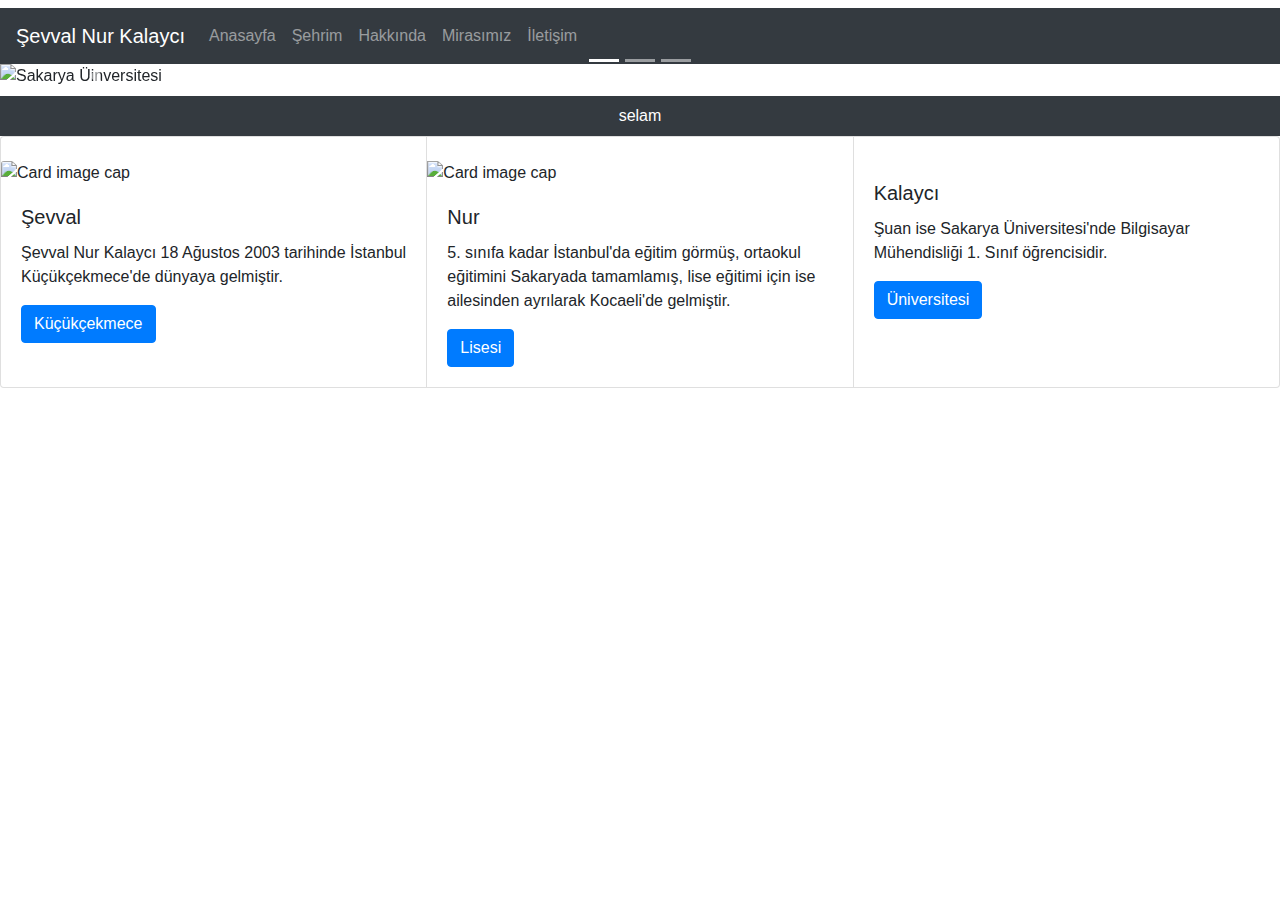
==== Untitled-2.html @ 7c10a7d3 "Update Untitled-2.html" ====
<!doctype html>
<html lang="en">
  <head>
    <!-- Required meta tags -->
    <meta charset="utf-8">
    <meta name="viewport" content="width=device-width, initial-scale=1, shrink-to-fit=no">

    <!-- Bootstrap CSS -->
    <link rel="stylesheet" href="https://cdn.jsdelivr.net/npm/bootstrap@4.0.0/dist/css/bootstrap.min.css" integrity="sha384-Gn5384xqQ1aoWXA+058RXPxPg6fy4IWvTNh0E263XmFcJlSAwiGgFAW/dAiS6JXm" crossorigin="anonymous">

    <title></title>
  </head>
  <body>
    <h1></h1>

    <!-- Optional JavaScript -->
    <!-- jQuery first, then Popper.js, then Bootstrap JS -->
    <script src="https://code.jquery.com/jquery-3.2.1.slim.min.js" integrity="sha384-KJ3o2DKtIkvYIK3UENzmM7KCkRr/rE9/Qpg6aAZGJwFDMVNA/GpGFF93hXpG5KkN" crossorigin="anonymous"></script>
    <script src="https://cdn.jsdelivr.net/npm/popper.js@1.12.9/dist/umd/popper.min.js" integrity="sha384-ApNbgh9B+Y1QKtv3Rn7W3mgPxhU9K/ScQsAP7hUibX39j7fakFPskvXusvfa0b4Q" crossorigin="anonymous"></script>
    <script src="https://cdn.jsdelivr.net/npm/bootstrap@4.0.0/dist/js/bootstrap.min.js" integrity="sha384-JZR6Spejh4U02d8jOt6vLEHfe/JQGiRRSQQxSfFWpi1MquVdAyjUar5+76PVCmYl" crossorigin="anonymous"></script>
  </body>
</html>


  <nav class="navbar navbar-expand-lg navbar-dark bg-dark">
    <a class="navbar-brand" href="#">Şevval Nur Kalaycı</a>
    <button class="navbar-toggler" type="button" data-toggle="collapse" data-target="#navbarNav" aria-controls="navbarNav" aria-expanded="false" aria-label="Toggle navigation">
      <span class="navbar-toggler-icon"></span>
    </button>
    <div class="collapse navbar-collapse" id="navbarNav">
      <div class="navbar-nav ms-auto me-3">
        <li class="nav-item active">
       
        <li class="nav-item">
          <a class="nav-link" href="#">Anasayfa</a>
        </li>
         <li class="nav-item">
          <a class="nav-link" href="#">Şehrim</a>
        </li>
        <li class="nav-item">
          <a class="nav-link" href="#">Hakkında</a>
        </li>
        <li class="nav-item">
          <a class="nav-link" href="#">Mirasımız</a>
        </li>
        <li class="nav-item">
          <a class="nav-link" href="#">İletişim</a>
        </li>
       
        </li>
      </ul>
    </div>
  </nav>

<!--Slider için yaptım html i.inde jpg li fotoğrafları indirip kullanabilirim 
altında yazısı olan kayan fotoğraflar olarak düşünebiliriz  -->
  <header><div id="carouselExampleIndicators" class="carousel slide" data-ride="carousel">
    <ol class="carousel-indicators">
      <li data-target="#carouselExampleIndicators" data-slide-to="0" class="active"></li>
      <li data-target="#carouselExampleIndicators" data-slide-to="1"></li>
      <li data-target="#carouselExampleIndicators" data-slide-to="2"></li>
    </ol>
    <div class="carousel-inner">
      <div class="carousel-item active">
        <img class="d-block w-100 " src="Saü.foto.jpg" alt="Sakarya Üinversitesi">
      </div>
      <div class="carousel-item">
        <img class="d-block w-100" src="kastamonu.jpg" alt="Second slide">
      </div>
      <div class="carousel-item">
        <img class="d-block w-100" src="makif.jpeg" alt="Third slide">
      </div>
      <div class="carousel-item">
        <img class="d-block w-100" src="Saü.foto.jpg" alt="Third slide">
      </div>
       <div class="carousel-item">
        <img class="d-block w-100" src="kastamonu.jpg" alt="Second slide">
      </div>
    </div>
    <a class="carousel-control-prev" href="#carouselExampleIndicators" role="button" data-slide="prev">
      <span class="carousel-control-prev-icon" aria-hidden="true"></span>
      <span class="sr-only">Previous</span>
    </a>
    <a class="carousel-control-next" href="#carouselExampleIndicators" role="button" data-slide="next">
      <span class="carousel-control-next-icon" aria-hidden="true"></span>
      <span class="sr-only">Next</span>
    </a>
  </div></header>
  

  <footer class=" bg-dark text-white p-2 text-center mt-2">
    selam
  </footer>

  <main>
    <div class="card-group">
    <div class="card mx-auto" style="width: 80rem;">
      <img class="card-img-top mt-4" src="şahintepe.jpeg" alt="Card image cap">
      <div class="card-body">
        <h5 class="card-title">Şevval</h5>
        <p class="card-text"> Şevval Nur Kalaycı 18 Ağustos 2003 tarihinde 
          İstanbul Küçükçekmece'de dünyaya gelmiştir.</p>
        <a href="https://www.google.com/maps/place/K%C3%BC%C3%A7%C3%BCk%C3%A7ekmece
        %2F%C4%B0stanbul/@41.0206757,28.7403271,13z/data=!3m1!4b1!4m6!3m5!1s0x14caa
        4102814e62d:0xf17358ce73944614!8m2!3d41.0212376!4d28.7780987!16zL20vMDV5cnQ1" 
        class="btn btn-primary">Küçükçekmece</a>
      </div>
    </div>

    <div class="card mx-auto" style="width: 80rem;">
      <img class="card-img-top mt-4" src="makif.jpeg" alt="Card image cap">
      <div class="card-body">
        <h5 class="card-title">Nur</h5>
        <p class="card-text"> 5. sınıfa kadar İstanbul'da eğitim görmüş, ortaokul eğitimini Sakaryada tamamlamış, lise
          eğitimi için ise ailesinden ayrılarak Kocaeli'de gelmiştir.</p>
        <a href="https://izmitmakifersoyihl.meb.k12.tr/" class="btn btn-primary">Lisesi</a>
      </div>
    </div>

    <div class="card mx-auto" style="width: 80rem;">
      <img class="card-img-top mt-4" src="Saü.foto.jpg" alt="">
      <div class="card-body">
        <h5 class="card-title">Kalaycı</h5>
        <p class="card-text ">Şuan ise Sakarya Üniversitesi'nde
          Bilgisayar Mühendisliği 1. Sınıf öğrencisidir.</p>
        <a href="https://www.sakarya.edu.tr" class="btn btn-primary">Üniversitesi</a>
      </div>
    </div>
  </div>
  </main>
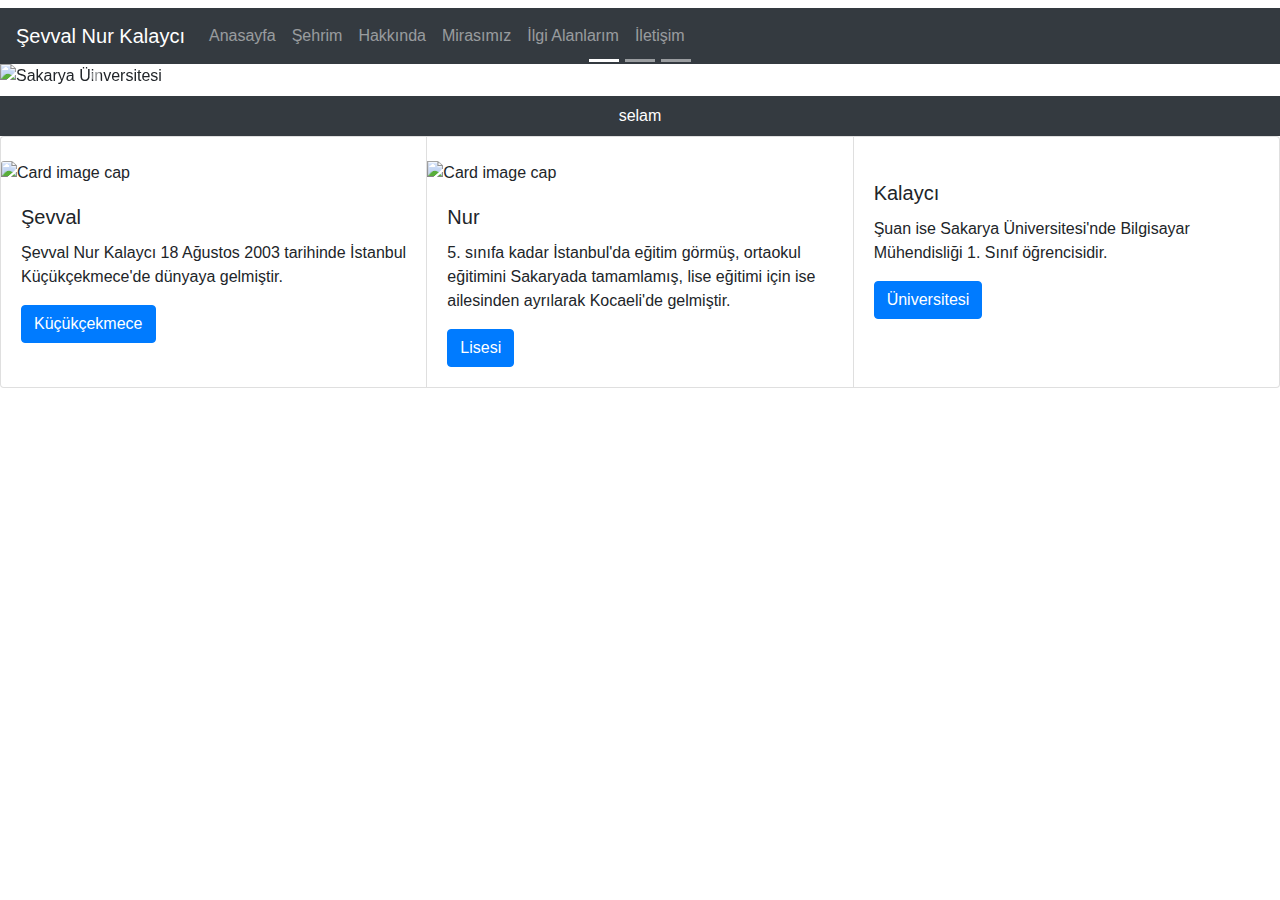
==== commit 98831af2: "Update Untitled-2.html" ====
--- a/Untitled-2.html
+++ b/Untitled-2.html
@@ -42,6 +42,10 @@
         </li>
         <li class="nav-item">
           <a class="nav-link" href="#">Mirasımız</a>
+        </li>
+         <li class="nav-item">
+          <a class="nav-link" href="#">İlgi Alanlarım</a>
+        </li>
         </li>
         <li class="nav-item">
           <a class="nav-link" href="#">İletişim</a>
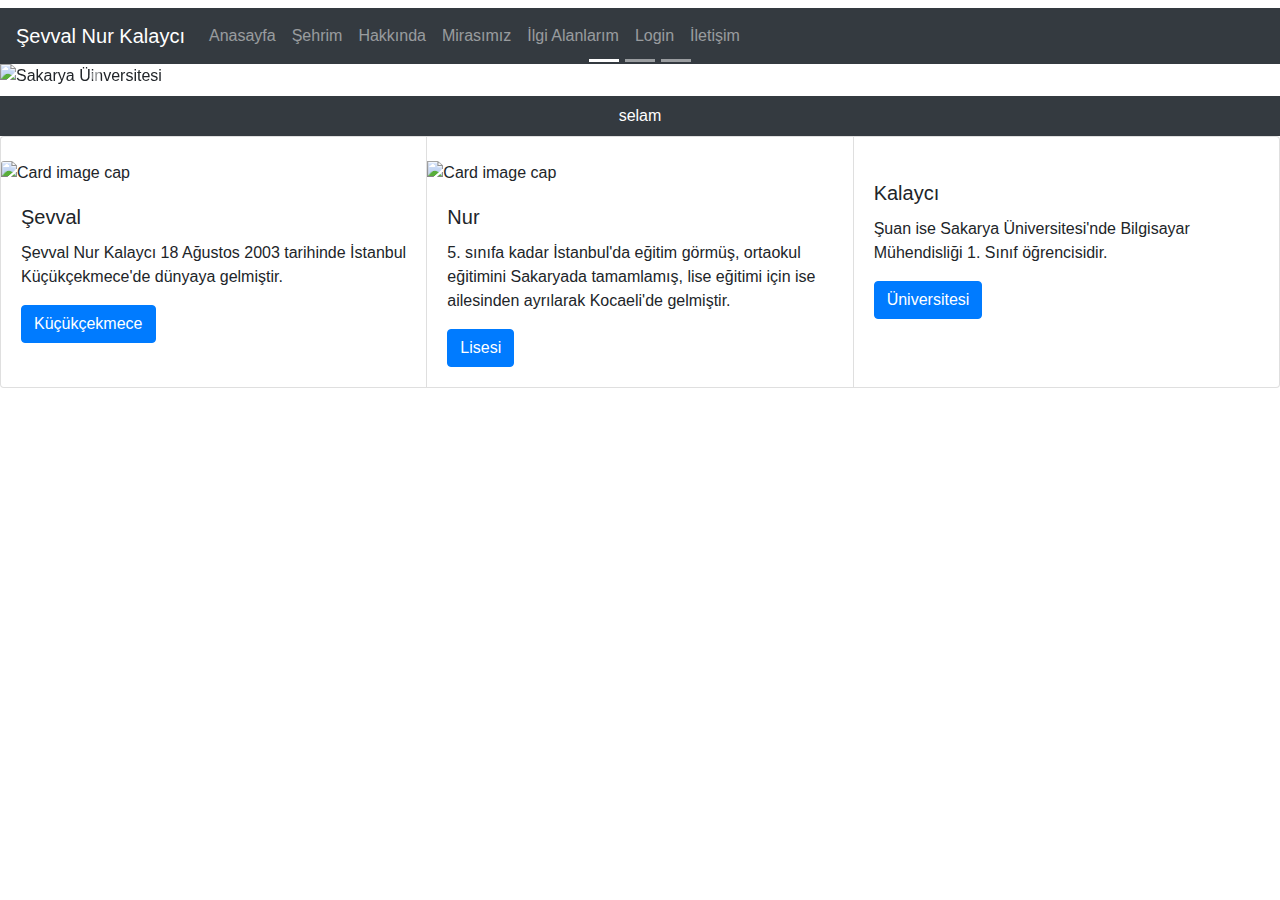
==== commit c401353b: "Update Untitled-2.html" ====
--- a/Untitled-2.html
+++ b/Untitled-2.html
@@ -48,6 +48,9 @@
         </li>
         </li>
         <li class="nav-item">
+          <a class="nav-link" href="#">Login</a>
+        </li>
+        <li class="nav-item">
           <a class="nav-link" href="#">İletişim</a>
         </li>
        
@@ -79,6 +82,9 @@
       </div>
        <div class="carousel-item">
         <img class="d-block w-100" src="kastamonu.jpg" alt="Second slide">
+      </div>
+       <div class="carousel-item">
+        <img class="d-block w-100" src="makif.jpeg" alt="Third slide">
       </div>
     </div>
     <a class="carousel-control-prev" href="#carouselExampleIndicators" role="button" data-slide="prev">
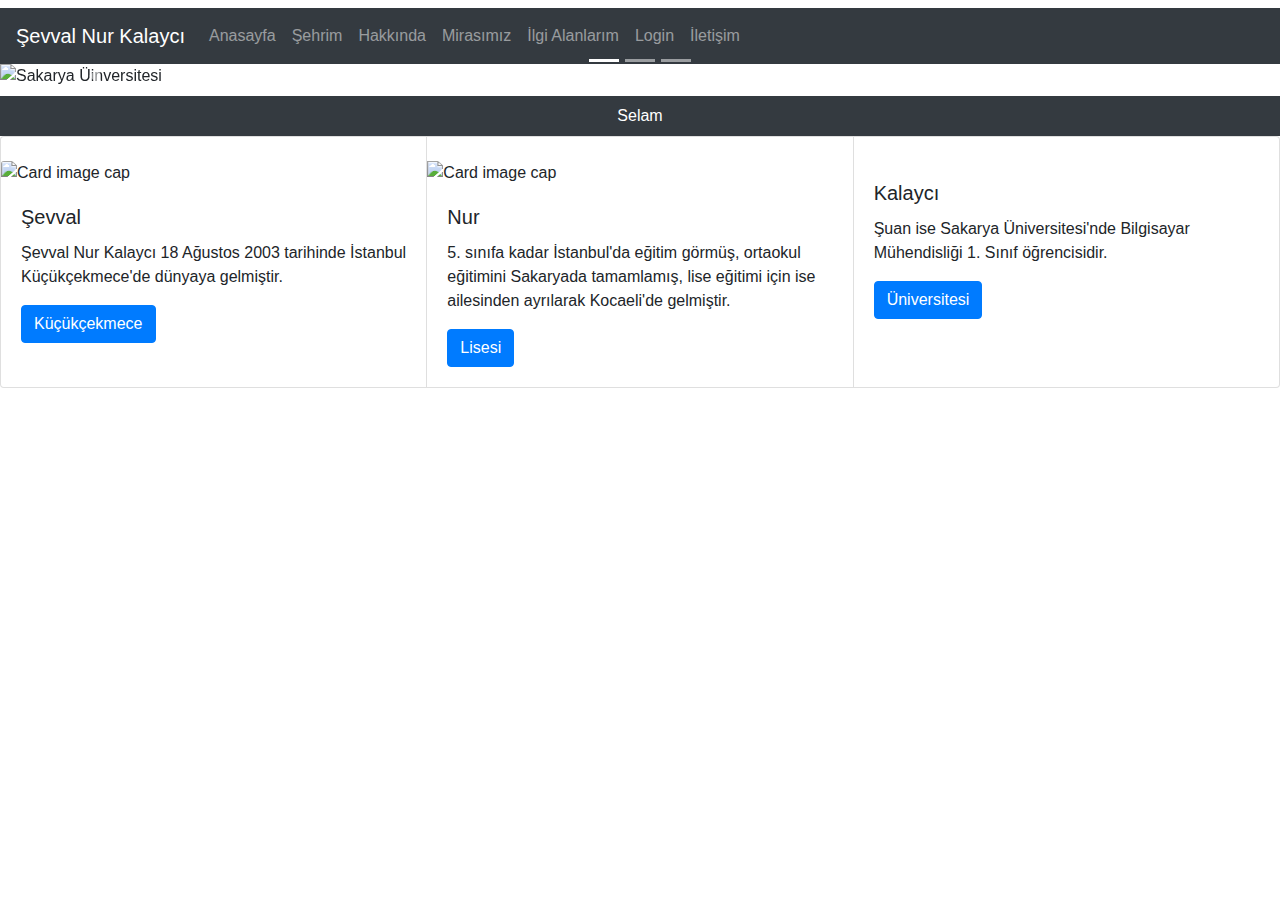
==== commit 61549266: "Update Untitled-2.html" ====
--- a/Untitled-2.html
+++ b/Untitled-2.html
@@ -45,7 +45,6 @@
         </li>
          <li class="nav-item">
           <a class="nav-link" href="#">İlgi Alanlarım</a>
-        </li>
         </li>
         <li class="nav-item">
           <a class="nav-link" href="#">Login</a>
@@ -99,7 +98,7 @@
   
 
   <footer class=" bg-dark text-white p-2 text-center mt-2">
-    selam
+    Selam
   </footer>
 
   <main>
